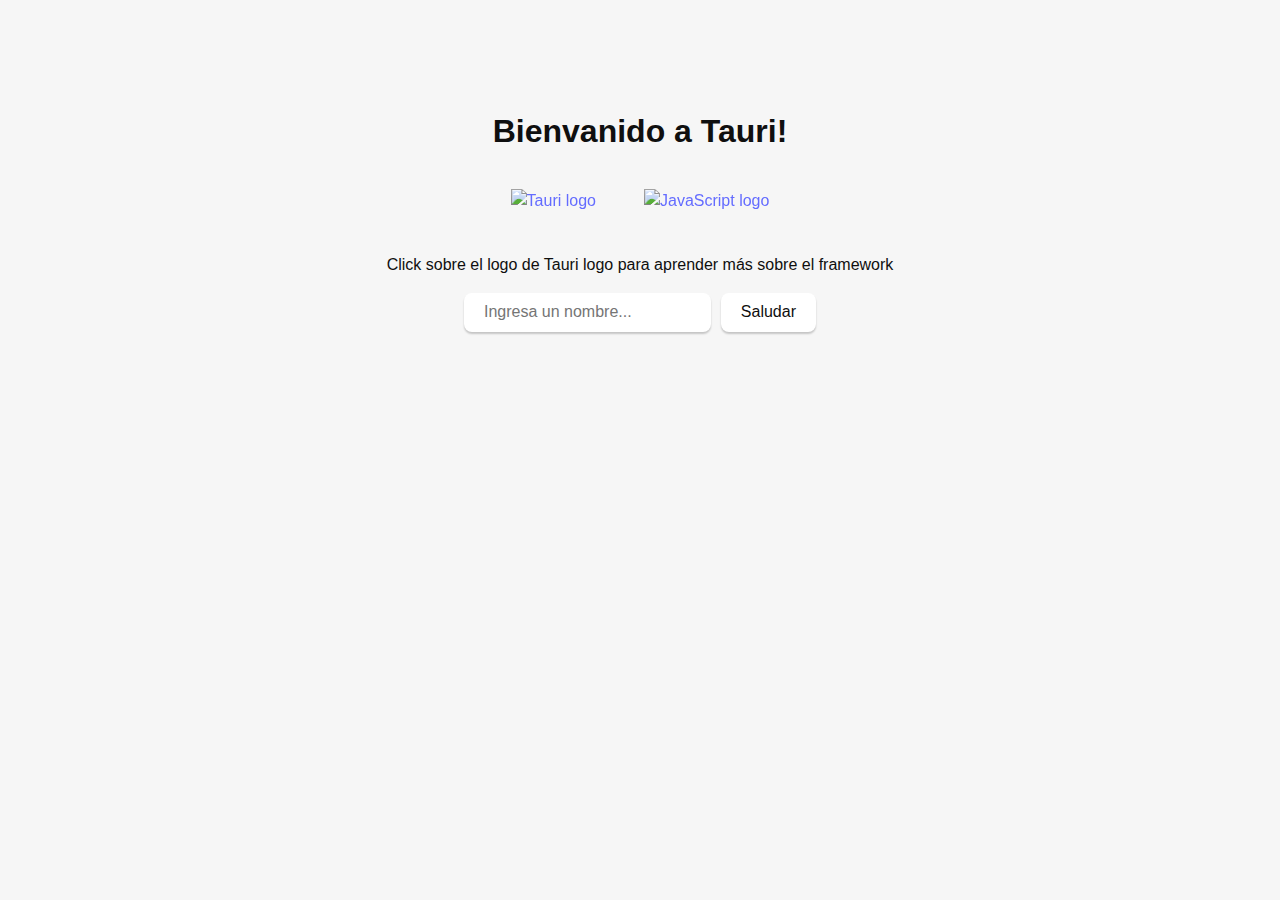
==== src/index.html @ 05882b7f "first commit" ====
<!DOCTYPE html>
<html lang="en">
  <head>
    <meta charset="UTF-8" />
    <link rel="stylesheet" href="style.css" />
    <meta name="viewport" content="width=device-width, initial-scale=1.0" />
    <title>Tauri App</title>
    <script type="module" src="/main.js" defer></script>
    <style>
      .logo.vanilla:hover {
        filter: drop-shadow(0 0 2em #ffe21c);
      }
    </style>
  </head>

  <body>
    <div class="container">
      <h1>Bienvanido a Tauri!</h1>

      <div class="row">
        <a href="https://tauri.app" target="_blank">
          <img src="/assets/tauri.svg" class="logo tauri" alt="Tauri logo" />
        </a>
        <a
          href="https://developer.mozilla.org/en-US/docs/Web/JavaScript"
          target="_blank"
        >
          <img
            src="/assets/javascript.svg"
            class="logo vanilla"
            alt="JavaScript logo"
          />
        </a>
      </div>

      <p>Click sobre el logo de Tauri logo para aprender más sobre el framework</p>

      <div class="row">
        <div>
          <input id="greet-input" placeholder="Ingresa un nombre..." />
          <button id="greet-button" type="button">Saludar</button>
        </div>
      </div>

      <p id="greet-msg"></p>
    </div>
  </body>
</html>
---- src/style.css ----
:root {
  font-family: Inter, Avenir, Helvetica, Arial, sans-serif;
  font-size: 16px;
  line-height: 24px;
  font-weight: 400;

  color: #0f0f0f;
  background-color: #f6f6f6;

  font-synthesis: none;
  text-rendering: optimizeLegibility;
  -webkit-font-smoothing: antialiased;
  -moz-osx-font-smoothing: grayscale;
  -webkit-text-size-adjust: 100%;
}

.container {
  margin: 0;
  padding-top: 10vh;
  display: flex;
  flex-direction: column;
  justify-content: center;
  text-align: center;
}

.logo {
  height: 6em;
  padding: 1.5em;
  will-change: filter;
  transition: 0.75s;
}

.logo.tauri:hover {
  filter: drop-shadow(0 0 2em #24c8db);
}

.row {
  display: flex;
  justify-content: center;
}

a {
  font-weight: 500;
  color: #646cff;
  text-decoration: inherit;
}

a:hover {
  color: #535bf2;
}

h1 {
  text-align: center;
}

input,
button {
  border-radius: 8px;
  border: 1px solid transparent;
  padding: 0.6em 1.2em;
  font-size: 1em;
  font-weight: 500;
  font-family: inherit;
  color: #0f0f0f;
  background-color: #ffffff;
  transition: border-color 0.25s;
  box-shadow: 0 2px 2px rgba(0, 0, 0, 0.2);
}

button {
  cursor: pointer;
}

button:hover {
  border-color: #396cd8;
}

input,
button {
  outline: none;
}

#greet-input {
  margin-right: 5px;
}

@media (prefers-color-scheme: dark) {
  :root {
    color: #f6f6f6;
    background-color: #2f2f2f;
  }

  a:hover {
    color: #24c8db;
  }

  input,
  button {
    color: #ffffff;
    background-color: #0f0f0f98;
  }
}
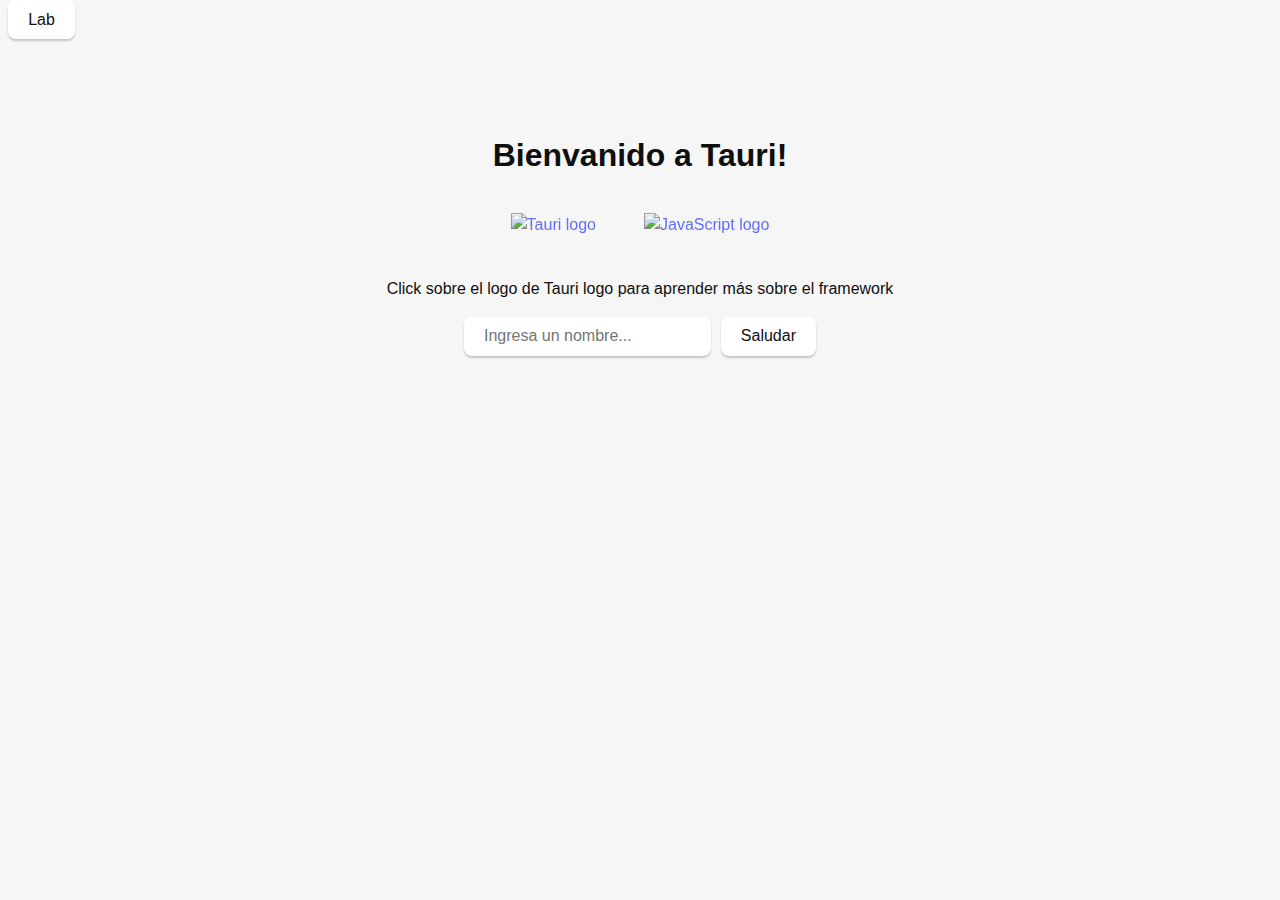
==== commit a6b9a794: "comunicación con el front y el back" ====
--- a/src/index.html
+++ b/src/index.html
@@ -14,6 +14,9 @@
   </head>
 
   <body>
+    <nav>
+      <a href="/lab.html" class="button">Lab</a>
+    </nav>
     <div class="container">
       <h1>Bienvanido a Tauri!</h1>
 
--- a/src/style.css
+++ b/src/style.css
@@ -54,7 +54,7 @@
 }
 
 input,
-button {
+button, .button {
   border-radius: 8px;
   border: 1px solid transparent;
   padding: 0.6em 1.2em;
